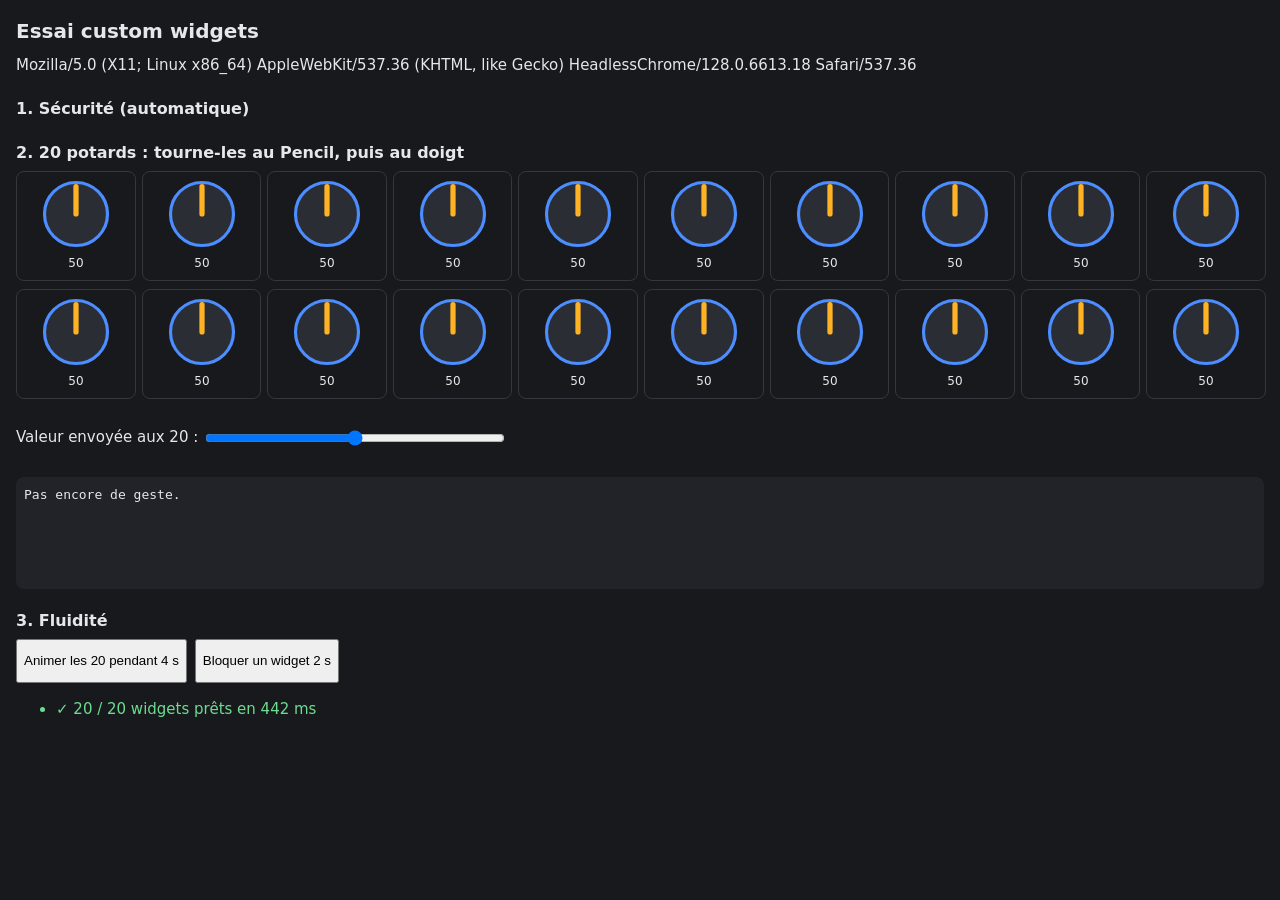
==== essai-widgets.html @ d1dca1a0 "Page d'essai custom widgets Co-Authored-By: Claude Opus 5.5 <noreply@anthropic.com>" ====
<!doctype html>
<html lang="fr">
<head>
  <meta charset="utf-8">
  <meta name="viewport" content="width=device-width, initial-scale=1, maximum-scale=1, user-scalable=no, viewport-fit=cover">
  <!-- Empêche une iframe de partir vers une autre adresse (le sandbox ne le fait pas). -->
  <script>if (!location.search.includes('temoin')) document.write('<meta http-equiv="Content-Security-Policy" content="frame-src 'none'">');</script>
  <title>Essai custom widgets</title>
  <style>
    body { margin: 0; padding: 16px; background: #18191c; color: #e6e7ea; font: 15px/1.5 system-ui, sans-serif; -webkit-user-select: none; user-select: none; }
    h1 { font-size: 20px; margin: 0 0 8px; }
    h2 { font-size: 16px; margin: 20px 0 6px; }
    #grid { display: grid; grid-template-columns: repeat(10, minmax(84px, 1fr)); gap: 8px; }
    iframe { border: 1px solid #34373e; border-radius: 8px; background: transparent; width: 100%; height: 108px; display: block; }
    .hidden-frame { position: fixed; left: -2000px; top: 0; width: 200px; height: 100px; }
    li { margin: 2px 0; } .ok { color: #6ddc91; } .bad { color: #ff7a7e; } .wait { color: #a3a7af; }
    #pointer { white-space: pre-line; font-family: ui-monospace, monospace; font-size: 13px; background: #212328; padding: 8px; border-radius: 8px; min-height: 96px; }
    button, input { min-height: 44px; margin-right: 8px; }
    input[type=range] { width: 300px; vertical-align: middle; }
  </style>
</head>
<body>
  <h1>Essai custom widgets</h1>
  <div id="agent"></div>
  <h2>1. Sécurité (automatique)</h2>
  <ul id="security"></ul>
  <h2>2. 20 potards : tourne-les au Pencil, puis au doigt</h2>
  <div id="grid"></div>
  <p><label>Valeur envoyée aux 20 : <input id="all" type="range" min="0" max="100" value="50"></label> <span id="latency"></span></p>
  <div id="pointer">Pas encore de geste.</div>
  <h2>3. Fluidité</h2>
  <button id="animate">Animer les 20 pendant 4 s</button><button id="freeze">Bloquer un widget 2 s</button>
  <ul id="performance"></ul>
  <script type="module">
    const WIDGET_POLICY = "default-src 'none'; script-src 'unsafe-inline'; style-src 'unsafe-inline'; img-src data: blob:; font-src data:; form-action 'none'; base-uri 'none'";
    const TARGET_URL = new URL('./essai-widgets-cible.html', location.href).href;
    const WIDGET_COUNT = 20;
    const policyTag = `<meta http-equiv="Content-Security-Policy" content="${WIDGET_POLICY}">`;

    /** Essais d'évasion lancés dans l'iframe. Chaque résultat : true = passé (mauvais avec la protection). */
    const PROBE_SCRIPT = `
      const target = ${JSON.stringify(TARGET_URL)};
      const withTimeout = (promise) => Promise.race([promise, new Promise((resolve) => setTimeout(() => resolve(false), 2500))]);
      const loads = (element, attribute) => new Promise((resolve) => { element.onload = () => resolve(true); element.onerror = () => resolve(false); element[attribute] = target.replace('essai-widgets-cible.html', 'icon-180.png') + '?' + Math.random(); document.body && document.body.append(element); });
      const tests = {
        parentPage: async () => { try { return Boolean(parent.document.body); } catch (error) { return false; } },
        storage: async () => { try { localStorage.setItem('x', '1'); return true; } catch (error) { return false; } },
        fetch: () => fetch(target, { mode: 'no-cors', cache: 'no-store' }).then(() => true, () => false),
        request: () => new Promise((resolve) => { const request = new XMLHttpRequest(); request.onload = () => resolve(true); request.onerror = () => resolve(false); try { request.open('GET', target); request.send(); } catch (error) { resolve(false); } }),
        image: () => loads(new Image(), 'src'),
        socket: () => new Promise((resolve) => { try { const socket = new WebSocket('wss://' + new URL(target).host + '/x'); let isRefused = false; document.addEventListener('securitypolicyviolation', () => { isRefused = true; }); setTimeout(() => resolve(!isRefused), 800); socket.onerror = () => {}; } catch (error) { resolve(false); } }),
        popup: async () => { try { const opened = window.open(target); if (opened) opened.close(); return Boolean(opened); } catch (error) { return false; } },
        code: async () => { try { new Function('return 1')(); return true; } catch (error) { return false; } },
      };
      (async () => {
        const results = {};
        for (const [name, run] of Object.entries(tests)) { try { results[name] = await withTimeout(run()); } catch (error) { results[name] = false; } }
        parent.postMessage({ kind: 'probe', results }, '*');
      })();`;

    const KNOB_SOURCE = `<!doctype html><html><head>${policyTag}<style>
      html,body{margin:0;height:100%;overflow:hidden;touch-action:none;background:transparent;color:#e6e7ea;font:12px system-ui;-webkit-user-select:none;user-select:none;-webkit-touch-callout:none}
      svg{display:block;width:100%;height:84px}div{text-align:center}</style></head><body>
      <svg viewBox="0 0 80 80"><circle cx="40" cy="40" r="30" fill="#2a2d33" stroke="#4c8dff" stroke-width="3"/><line id="needle" x1="40" y1="40" x2="40" y2="14" stroke="#ffb224" stroke-width="5" stroke-linecap="round"/></svg><div id="text">50</div>
      <script>
        let value = 50, lastY = null, moveCount = 0;
        const draw = () => { document.getElementById('needle').setAttribute('transform', 'rotate(' + (value * 2.7 - 135) + ' 40 40)'); document.getElementById('text').textContent = Math.round(value); };
        const report = (event) => parent.postMessage({ kind: 'pointer', step: event.type, pointerType: event.pointerType, pressure: event.pressure, tiltX: event.tiltX, tiltY: event.tiltY, merged: event.getCoalescedEvents ? event.getCoalescedEvents().length : 0, moveCount, value, isOutside: event.clientY < 0 || event.clientY > innerHeight }, '*');
        addEventListener('pointerdown', (event) => { event.preventDefault(); lastY = event.clientY; moveCount = 0; try { document.body.setPointerCapture(event.pointerId); } catch (error) {} report(event); });
        addEventListener('pointermove', (event) => { if (lastY === null) return; moveCount += 1; value = Math.max(0, Math.min(100, value + lastY - event.clientY)); lastY = event.clientY; draw(); report(event); });
        for (const name of ['pointerup', 'pointercancel']) addEventListener(name, (event) => { lastY = null; report(event); });
        addEventListener('contextmenu', (event) => event.preventDefault());
        addEventListener('message', (event) => {
          if (event.data.kind === 'set') { value = event.data.value; draw(); parent.postMessage({ kind: 'done', sentAt: event.data.sentAt }, '*'); }
          if (event.data.kind === 'freeze') { const endTime = performance.now() + 2000; while (performance.now() < endTime); }
        });
        draw(); parent.postMessage({ kind: 'ready' }, '*');
      <\/script></body></html>`;

    /**
     * Crée une iframe isolée.
     * @param {string} source page
     * @param {string} className classe
     * @returns {HTMLIFrameElement} iframe
     */
    function createFrame(source, className = '') {
      const frame = document.createElement('iframe');
      frame.className = className;
      frame.setAttribute('sandbox', 'allow-scripts');
      frame.srcdoc = source;
      return frame;
    }

    /**
     * Ajoute une ligne de résultat.
     * @param {string} listId liste
     * @param {string} text texte
     * @param {'ok'|'bad'|'wait'} state état
     */
    function addResult(listId, text, state) {
      const line = document.createElement('li');
      line.className = state;
      line.textContent = `${state === 'ok' ? '✓' : state === 'bad' ? '✗' : '…'} ${text}`;
      document.getElementById(listId).append(line);
    }

    /**
     * Attend un message d'une iframe.
     * @param {HTMLIFrameElement} frame iframe
     * @param {string} kind type de message
     * @param {number} timeout délai en ms
     * @returns {Promise<object|null>} message, ou null
     */
    function waitForMessage(frame, kind, timeout) {
      return new Promise((resolve) => {
        const listen = (event) => { if (event.source === frame.contentWindow && event.data?.kind === kind) finish(event.data); };
        const finish = (data) => { removeEventListener('message', listen); clearTimeout(timerId); resolve(data); };
        const timerId = setTimeout(() => finish(null), timeout);
        addEventListener('message', listen);
      });
    }

    /**
     * Lance les essais d'évasion dans une iframe.
     * @param {string} headTag balise ajoutée (protection ou rien)
     * @returns {Promise<object|null>} résultats
     */
    async function runProbe(headTag) {
      const frame = createFrame(`<!doctype html><html><head>${headTag}</head><body><script>${PROBE_SCRIPT}<\/script></body></html>`, 'hidden-frame');
      const answer = waitForMessage(frame, 'probe', 25000);
      document.body.append(frame);
      const data = await answer;
      frame.remove();
      return data?.results ?? null;
    }

    /** Essaie de faire partir une iframe vers une autre page. */
    async function runNavigationTest() {
      const frame = createFrame(`<!doctype html><html><head>${policyTag}</head><body><script>location.href = ${JSON.stringify(TARGET_URL)};<\/script></body></html>`, 'hidden-frame');
      const answer = waitForMessage(frame, 'targetLoaded', 4000);
      document.body.append(frame);
      const hasEscaped = Boolean(await answer);
      frame.remove();
      return hasEscaped;
    }

    /** Sécurité. */
    async function runSecurity() {
      const labels = { parentPage: 'Lire la page de l\'app', storage: 'Lire le stockage', fetch: 'Réseau (fetch)', request: 'Réseau (XHR)', image: 'Réseau (image)', socket: 'Réseau (WebSocket)', popup: 'Ouvrir un onglet', code: 'Code fabriqué (eval)' };
      const openResults = await runProbe('');
      const protectedResults = await runProbe(policyTag);
      if (!protectedResults) { addResult('security', 'L\'iframe isolée ne répond pas', 'bad'); return; }
      for (const [name, label] of Object.entries(labels)) {
        const witness = openResults ? (openResults[name] ? 'passe sans protection' : 'bloqué même sans protection') : 'témoin muet';
        addResult('security', `${label} : ${protectedResults[name] ? 'PASSE' : 'bloqué'} (${witness})`, protectedResults[name] ? 'bad' : 'ok');
      }
      const hasEscaped = await runNavigationTest();
      addResult('security', `Partir vers une autre page : ${hasEscaped ? 'PASSE' : 'bloqué'}`, hasEscaped ? 'bad' : 'ok');
    }

    const frames = [];
    /** Crée les 20 potards. */
    async function createKnobs() {
      const startTime = performance.now();
      let readyCount = 0;
      const allReady = new Promise((resolve) => {
        const timerId = setTimeout(resolve, 8000);
        addEventListener('message', (event) => {
          if (event.data?.kind === 'ready' && frames.some((frame) => frame.contentWindow === event.source)) { readyCount += 1; if (readyCount === WIDGET_COUNT) { clearTimeout(timerId); resolve(); } }
        });
      });
      for (let index = 0; index < WIDGET_COUNT; index += 1) { const frame = createFrame(KNOB_SOURCE); frames.push(frame); document.getElementById('grid').append(frame); }
      await allReady;
      addResult('performance', `${readyCount} / ${WIDGET_COUNT} widgets prêts en ${Math.round(performance.now() - startTime)} ms`, readyCount === WIDGET_COUNT ? 'ok' : 'bad');
    }

    let pointerSummary = {};
    addEventListener('message', (event) => {
      const data = event.data;
      if (data?.kind === 'pointer') {
        if (data.step === 'pointerdown') pointerSummary = { minPressure: 1, maxPressure: 0, outside: false, steps: 0 };
        pointerSummary.minPressure = Math.min(pointerSummary.minPressure, data.pressure);
        pointerSummary.maxPressure = Math.max(pointerSummary.maxPressure, data.pressure);
        pointerSummary.outside ||= data.isOutside;
        document.getElementById('pointer').textContent = `Outil : ${data.pointerType}\nPression : ${pointerSummary.minPressure.toFixed(2)} à ${pointerSummary.maxPressure.toFixed(2)} ; inclinaison ${data.tiltX} / ${data.tiltY}\nMouvements : ${data.moveCount} ; sous-mouvements : ${data.merged}\nGeste suivi hors du widget : ${pointerSummary.outside ? 'oui' : 'non'} ; valeur ${Math.round(data.value)} ; ${data.step}`;
      }
      if (data?.kind === 'done') document.getElementById('latency').textContent = `aller-retour ${(performance.now() - data.sentAt).toFixed(1)} ms`;
    });

    const sendToAll = (value) => frames.forEach((frame) => frame.contentWindow.postMessage({ kind: 'set', value, sentAt: performance.now() }, '*'));
    document.getElementById('all').addEventListener('input', (event) => sendToAll(Number(event.target.value)));
    document.getElementById('animate').addEventListener('click', () => {
      const startTime = performance.now();
      let frameCount = 0;
      const step = () => {
        const elapsed = performance.now() - startTime;
        sendToAll(50 + Math.sin(elapsed / 300) * 50);
        frameCount += 1;
        if (elapsed < 4000) requestAnimationFrame(step); else addResult('performance', `Animation : ${Math.round(frameCount / elapsed * 1000)} images/s`, frameCount / elapsed * 1000 > 45 ? 'ok' : 'bad');
      };
      step();
    });
    document.getElementById('freeze').addEventListener('click', () => {
      let lastTime = performance.now();
      let longestGap = 0;
      const timerId = setInterval(() => { longestGap = Math.max(longestGap, performance.now() - lastTime); lastTime = performance.now(); }, 20);
      frames[0].contentWindow.postMessage({ kind: 'freeze' }, '*');
      setTimeout(() => { clearInterval(timerId); addResult('performance', `Widget bloqué 2 s : l'app a été figée ${Math.round(longestGap)} ms`, longestGap < 500 ? 'ok' : 'bad'); }, 2600);
    });

    document.getElementById('agent').textContent = navigator.userAgent;
    await createKnobs();
    await runSecurity();
  </script>
</body>
</html>
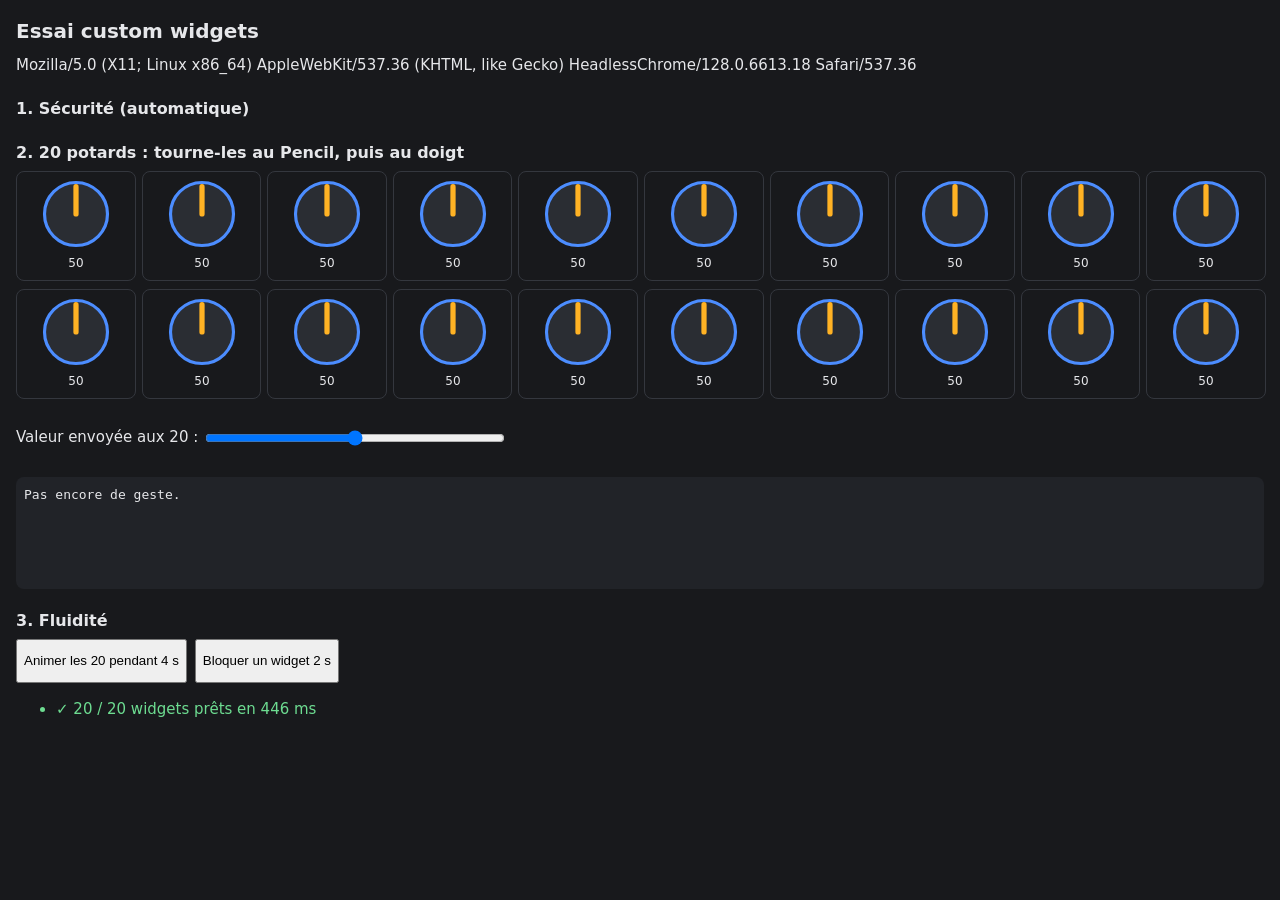
==== commit ed3c35e0: "Page d'essai : protection posée Co-Authored-By: Claude Opus 5.5 <noreply@anthropic.com>" ====
--- a/essai-widgets.html
+++ b/essai-widgets.html
@@ -4,7 +4,7 @@
   <meta charset="utf-8">
   <meta name="viewport" content="width=device-width, initial-scale=1, maximum-scale=1, user-scalable=no, viewport-fit=cover">
   <!-- Empêche une iframe de partir vers une autre adresse (le sandbox ne le fait pas). -->
-  <script>if (!location.search.includes('temoin')) document.write('<meta http-equiv="Content-Security-Policy" content="frame-src 'none'">');</script>
+  <script>if (!location.search.includes("temoin")) document.write("<meta http-equiv='Content-Security-Policy' content=\"frame-src 'none'\">");</script>
   <title>Essai custom widgets</title>
   <style>
     body { margin: 0; padding: 16px; background: #18191c; color: #e6e7ea; font: 15px/1.5 system-ui, sans-serif; -webkit-user-select: none; user-select: none; }
